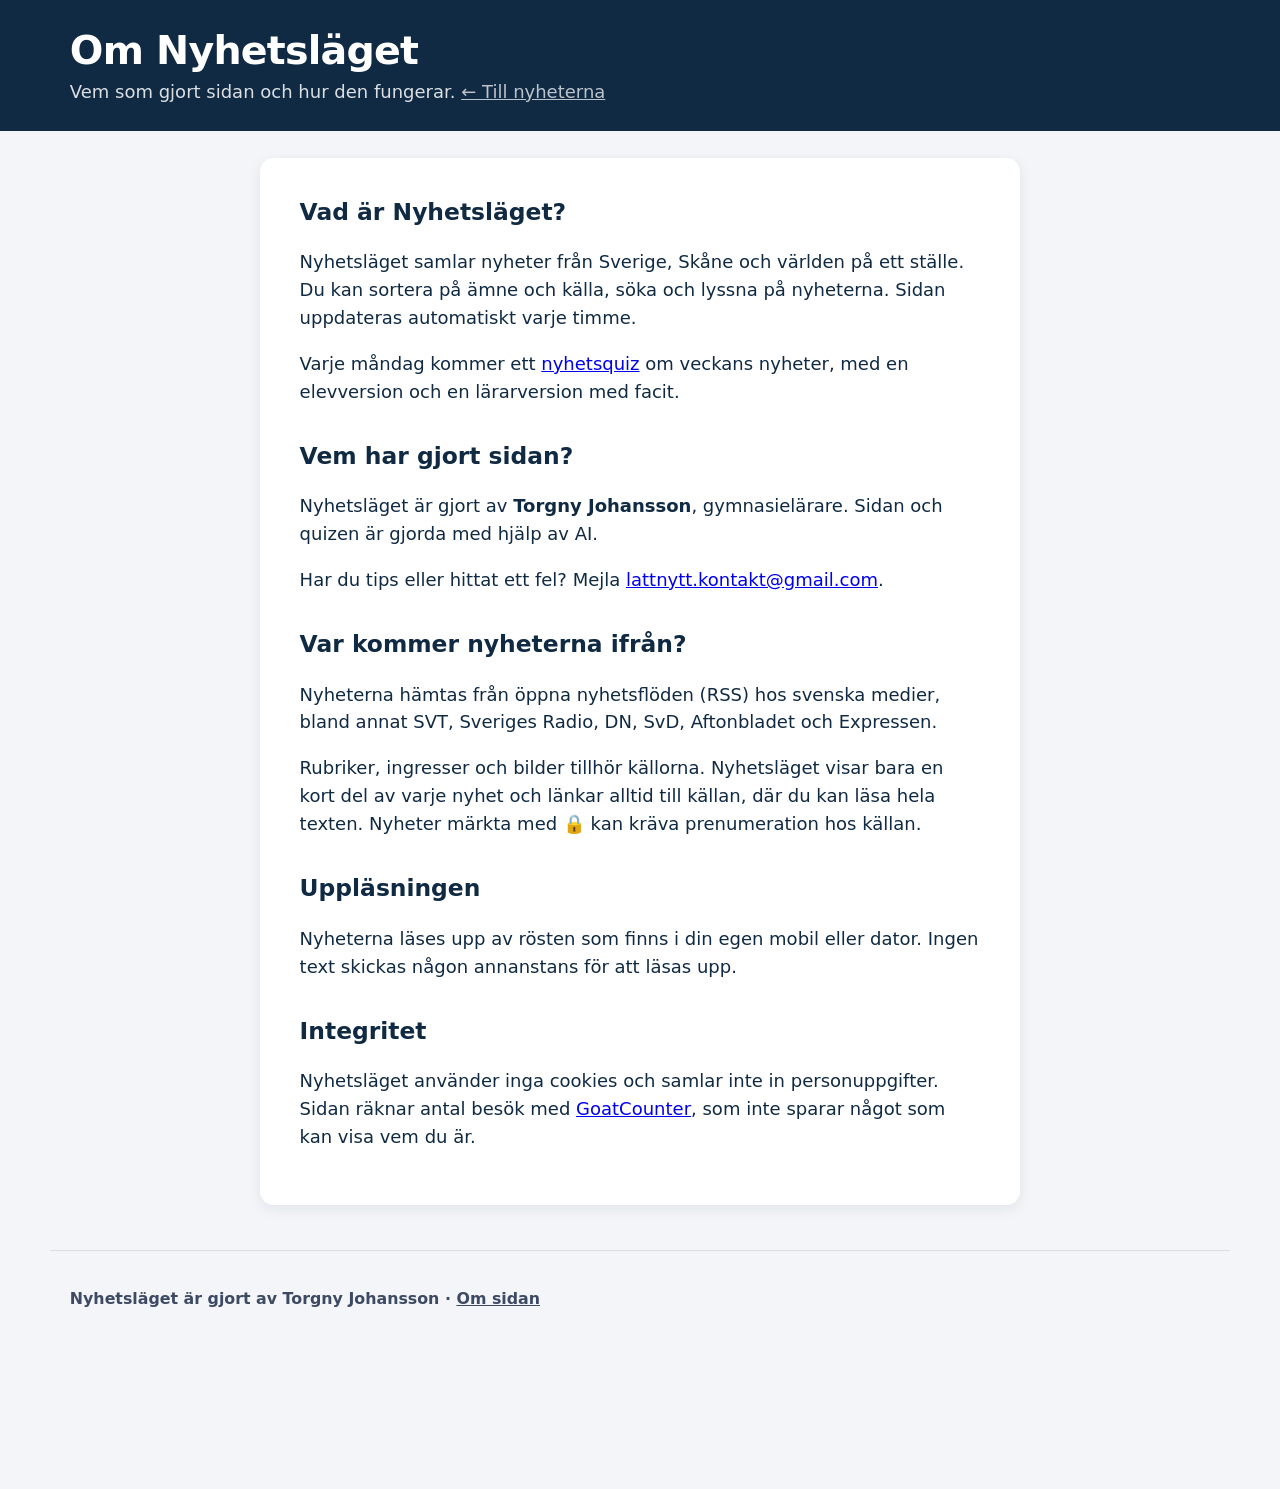
==== about.html @ 5385cae8 "Första versionen av Nyhetsläget Co-Authored-By: Claude Opus 5.5 <noreply@anthropic.com> Claude-Sessi" ====
<!DOCTYPE html>
<html lang="sv">
<head>
  <meta charset="utf-8">
  <meta name="viewport" content="width=device-width, initial-scale=1">
  <title>Om Nyhetsläget</title>
  <meta name="description" content="Om Nyhetsläget – nyheter från Sverige, Skåne och världen samlade på ett ställe.">
  <meta property="og:type" content="website">
  <meta property="og:site_name" content="Nyhetsläget">
  <meta property="og:title" content="Om Nyhetsläget">
  <meta property="og:description" content="Nyheter från Sverige, Skåne och världen samlade på ett ställe.">
  <meta property="og:url" content="https://dragbasun69-jpg.github.io/nyhetslaget/about.html">
  <meta property="og:image" content="https://dragbasun69-jpg.github.io/nyhetslaget/og-bild.png">
  <meta name="twitter:card" content="summary_large_image">
  <link rel="canonical" href="https://dragbasun69-jpg.github.io/nyhetslaget/about.html">
  <link rel="icon" href="data:image/svg+xml,<svg xmlns='http://www.w3.org/2000/svg' viewBox='0 0 100 100'><text y='.9em' font-size='90'>🗞️</text></svg>">
  <link rel="stylesheet" href="style.css?v=1">
  <style>
    .about { background:#fff; border-radius:14px; padding:2rem 2.2rem; margin:1.5rem auto 2rem; max-width:760px; box-shadow:0 4px 14px rgba(16,42,67,.08); }
    .about h2 { font-size:1.3rem; margin:1.8rem 0 .4rem; }
    .about h2:first-child { margin-top:0; }
    .about p, .about li { max-width:65ch; }
    .about ul { padding-left:1.2rem; }
    .back { color:#fff; opacity:.85; }
    @media (max-width:600px) { .about { padding:1.3rem 1.1rem; } }
  </style>
</head>
<body>
  <header class="top">
    <div class="wrap top-inner">
      <div>
        <h1>Om Nyhetsläget</h1>
        <p class="tagline">Vem som gjort sidan och hur den fungerar. <a class="back" href="./">← Till nyheterna</a></p>
      </div>
    </div>
  </header>

  <main class="wrap">
    <article class="about">
      <h2>Vad är Nyhetsläget?</h2>
      <p>Nyhetsläget samlar nyheter från Sverige, Skåne och världen på ett ställe. Du kan sortera på ämne och källa, söka och lyssna på nyheterna. Sidan uppdateras automatiskt varje timme.</p>
      <p>Varje måndag kommer ett <a href="quiz.html">nyhetsquiz</a> om veckans nyheter, med en elevversion och en lärarversion med facit.</p>

      <h2>Vem har gjort sidan?</h2>
      <p>Nyhetsläget är gjort av <b>Torgny Johansson</b>, gymnasielärare. Sidan och quizen är gjorda med hjälp av AI.</p>
      <p id="contact" hidden>Har du tips eller hittat ett fel? Mejla <a id="contactLink" href="#"></a>.</p>

      <h2>Var kommer nyheterna ifrån?</h2>
      <p id="sourceList">Nyheterna hämtas från öppna nyhetsflöden (RSS) hos svenska medier, bland annat SVT, Sveriges Radio, DN, SvD, Aftonbladet och Expressen.</p>
      <p>Rubriker, ingresser och bilder tillhör källorna. Nyhetsläget visar bara en kort del av varje nyhet och länkar alltid till källan, där du kan läsa hela texten. Nyheter märkta med 🔒 kan kräva prenumeration hos källan.</p>

      <h2>Uppläsningen</h2>
      <p>Nyheterna läses upp av rösten som finns i din egen mobil eller dator. Ingen text skickas någon annanstans för att läsas upp.</p>

      <h2>Integritet</h2>
      <p>Nyhetsläget använder inga cookies och samlar inte in personuppgifter. Sidan räknar antal besök med <a href="https://www.goatcounter.com" rel="noopener">GoatCounter</a>, som inte sparar något som kan visa vem du är.</p>
    </article>
  </main>

  <footer class="wrap foot">
    <p class="credit">Nyhetsläget är gjort av Torgny Johansson · <a href="about.html">Om sidan</a></p>
  </footer>

  <script>
    // Kontaktadress. Lämna tom för att dölja kontaktraden.
    const CONTACT_EMAIL = ["lattnytt.kontakt", "gmail.com"].join("@");
    if (CONTACT_EMAIL) {
      const a = document.getElementById("contactLink");
      a.href = "mailto:" + CONTACT_EMAIL;
      a.textContent = CONTACT_EMAIL;
      document.getElementById("contact").hidden = false;
    }
    // Lista källorna som faktiskt används
    fetch("data/news.json").then((r) => r.json()).then((d) => {
      const names = [...new Set((d.sources || []).filter((s) => s.ok).map((s) => s.name))];
      if (names.length) document.getElementById("sourceList").textContent =
        "Nyheterna hämtas från öppna nyhetsflöden (RSS) hos: " + names.join(", ") + ".";
    }).catch(() => {});
  </script>
  <script data-goatcounter="https://nyhetslaget.goatcounter.com/count" async src="//gc.zgo.at/count.js"></script>
</body>
</html>
---- style.css ----
:root {
  --ink: #102a43;
  --ink-soft: #3d4a63;
  --bg: #f3f5f8;
  --card: #ffffff;
  --accent: #c0392b;
  --accent-ink: #ffffff;
  --line: #d9dee6;
  --highlight: #fff1a8;
  --font-scale: 1;
  --radius: 14px;
}

* { box-sizing: border-box; }

html { font-size: calc(18px * var(--font-scale)); }

body {
  margin: 0;
  font-family: system-ui, -apple-system, "Segoe UI", Roboto, "Helvetica Neue", Arial, sans-serif;
  background: var(--bg);
  color: var(--ink);
  line-height: 1.55;
  padding-bottom: 9rem;
}

.wrap { max-width: 1180px; margin: 0 auto; padding: 0 1.1rem; }

.skip { position: absolute; left: -999px; }
.skip:focus { left: 1rem; top: 1rem; background: #fff; padding: .5rem 1rem; z-index: 10; }

/* Sidhuvud */
.top { background: var(--ink); color: #fff; padding: 1.6rem 0 1.4rem; }
.top-inner { display: flex; align-items: center; justify-content: space-between; gap: 1rem; flex-wrap: wrap; }
.top h1 { margin: 0; font-size: 2.2rem; letter-spacing: -0.02em; line-height: 1.1; }
.tagline { margin: .3rem 0 0; opacity: .85; }

/* Knappar */
.btn {
  font: inherit; font-weight: 650; border: 0; cursor: pointer;
  border-radius: 999px; padding: .65rem 1.2rem; min-height: 44px;
}
.btn-primary { background: var(--accent); color: var(--accent-ink); font-size: 1.05rem; }
.btn-primary:hover { filter: brightness(1.08); }
.btn-ghost { background: #fff; color: var(--ink); border: 2px solid var(--line); padding: .45rem .9rem; }
.top-actions { display: flex; gap: .6rem; flex-wrap: wrap; align-items: center; }
.btn-quiz { text-decoration: none; display: inline-flex; align-items: center; font-size: 1.05rem; padding: .55rem 1.1rem; }
.btn:focus-visible, .ctrl:focus-visible, .chip:focus-visible, a:focus-visible { outline: 3px solid var(--accent); outline-offset: 2px; }

/* Verktygsrad */
.toolbar { display: flex; justify-content: space-between; align-items: center; gap: .8rem; flex-wrap: wrap; padding-top: 1.1rem; padding-bottom: .6rem; }
.filters { display: flex; gap: .5rem; flex-wrap: wrap; }
.chip {
  font: inherit; font-size: .9rem; font-weight: 600; cursor: pointer;
  border: 2px solid var(--line); background: #fff; color: var(--ink);
  border-radius: 999px; padding: .35rem .9rem; min-height: 40px;
}
.chip[aria-pressed="true"] { background: var(--ink); border-color: var(--ink); color: #fff; }
.settings { display: flex; gap: .4rem; }
.search-wrap { flex: 1 1 100%; }
#search { width: 100%; font: inherit; padding: .7rem 1rem; border: 2px solid var(--line); border-radius: 999px; background: #fff; min-height: 48px; }
#search:focus { outline: 3px solid var(--accent); outline-offset: 1px; border-color: transparent; }
.visually-hidden { position: absolute; width: 1px; height: 1px; overflow: hidden; clip: rect(0 0 0 0); }

.status { color: var(--ink-soft); }

/* Nyhetskort */
.grid { display: grid; grid-template-columns: repeat(auto-fill, minmax(min(100%, 330px), 1fr)); gap: 1.2rem; }

.card {
  background: var(--card); border-radius: var(--radius); overflow: hidden;
  display: flex; flex-direction: column;
  box-shadow: 0 1px 2px rgba(20,33,61,.06), 0 4px 14px rgba(20,33,61,.06);
  transition: box-shadow .2s, transform .2s;
}
.card.reading { box-shadow: 0 0 0 4px var(--accent), 0 8px 24px rgba(20,33,61,.15); }

.card-img { aspect-ratio: 16 / 9; background: var(--line); overflow: hidden; position: relative; }
.card-img img { position: relative; z-index: 1; width: 100%; height: 100%; object-fit: cover; display: block; }
.card-img .ph {
  position: absolute; inset: 0; display: grid; place-items: center;
  color: #fff; font-weight: 800; font-size: 1.4rem; text-align: center; padding: 1rem;
}

.card-body { padding: 1rem 1.15rem 1.15rem; display: flex; flex-direction: column; gap: .55rem; flex: 1; }
.meta { display: flex; gap: .6rem; align-items: center; font-size: .82rem; color: var(--ink-soft); flex-wrap: wrap; }
.badge { color: #fff; font-weight: 700; padding: .12rem .55rem; border-radius: 6px; font-size: .78rem; }
.card h2 { margin: 0; font-size: 1.28rem; line-height: 1.25; }
.card h2 a { color: inherit; text-decoration: none; }
.card h2 a:hover { text-decoration: underline; }
.summary { margin: 0; color: var(--ink); }
.sent.on, .card h2.on { background: var(--highlight); border-radius: 3px; box-shadow: 0 0 0 2px var(--highlight); }

.card-actions { display: flex; gap: .6rem; margin-top: auto; padding-top: .4rem; flex-wrap: wrap; }
.listen {
  font: inherit; font-weight: 700; font-size: .95rem; cursor: pointer;
  background: var(--ink); color: #fff; border: 0; border-radius: 999px; padding: .5rem 1rem; min-height: 44px;
}
.listen[aria-pressed="true"] { background: var(--accent); }
.more { align-self: center; color: var(--ink); font-weight: 600; font-size: .95rem; }

/* Sidfot */
.foot { color: var(--ink-soft); font-size: .88rem; margin-top: 2.5rem; border-top: 1px solid var(--line); padding-top: 1rem; }
.small { font-size: .8rem; }
.credit { margin-top: 1rem; font-weight: 600; }
.foot a { color: inherit; }

/* Spelare */
.player {
  position: fixed; left: 0; right: 0; bottom: 0; z-index: 5;
  background: var(--ink); color: #fff; padding: .8rem 0 calc(.8rem + env(safe-area-inset-bottom));
  box-shadow: 0 -6px 20px rgba(0,0,0,.2);
}
.player-inner { display: flex; align-items: center; gap: 1rem; flex-wrap: wrap; justify-content: space-between; }
.now { display: flex; flex-direction: column; min-width: 0; flex: 1 1 240px; }
.now-label { font-size: .75rem; text-transform: uppercase; letter-spacing: .08em; opacity: .7; }
.now-title { font-weight: 700; white-space: nowrap; overflow: hidden; text-overflow: ellipsis; }
.controls { display: flex; gap: .4rem; }
.ctrl {
  font-size: 1.2rem; width: 48px; height: 48px; border-radius: 50%; border: 0; cursor: pointer;
  background: rgba(255,255,255,.12); color: #fff;
}
.ctrl-main { background: var(--accent); }
.voice-settings { display: flex; gap: .8rem; font-size: .85rem; flex-wrap: wrap; }
.voice-settings label { display: flex; flex-direction: column; gap: .2rem; }
.voice-settings select { font: inherit; padding: .3rem; border-radius: 8px; border: 0; max-width: 200px; }

@media (max-width: 600px) {
  .top h1 { font-size: 1.8rem; }
  .voice-settings { width: 100%; }
  .voice-settings label { flex: 1; }
  .voice-settings select { max-width: none; width: 100%; }
}

@media (prefers-reduced-motion: reduce) { * { transition: none !important; scroll-behavior: auto !important; } }

/* Lätt nytts egna nyheter */
.own .card-body { gap: .5rem; }
.own .summary { margin: 0; }
.own .ph .emoji { font-size: 3.2rem; }
.tipbox { background: #fff6e6; border-left: 4px solid var(--accent); padding: .45rem .7rem; border-radius: 4px; margin: .3rem 0 0; font-size: .95rem; }
.sources { font-size: .85rem; color: var(--ink-soft); }
.sources summary { cursor: pointer; font-weight: 600; min-height: 32px; display: flex; align-items: center; }
.sources ul { margin: .3rem 0 0 1rem; padding: 0; }
.sources a { color: var(--ink); }
.ai { font-size: .78rem; color: var(--ink-soft); margin: .2rem 0 0; font-style: italic; }
.draft-banner { background: #fff3cd; border: 2px dashed #e0a800; padding: .8rem 1rem; border-radius: 10px; margin: 1rem 0 0; }
.own .card-img { aspect-ratio: 3 / 1; }

/* Nyhetsläget */
.source-pick select { font: inherit; font-size: .9rem; padding: .45rem .7rem; border-radius: 999px; border: 2px solid var(--line); background: #fff; min-height: 40px; max-width: 100%; }
.cat { font-size: .78rem; font-weight: 700; color: var(--ink-soft); text-transform: uppercase; letter-spacing: .04em; }
.more-wrap { text-align: center; margin: 1.5rem 0 0; }
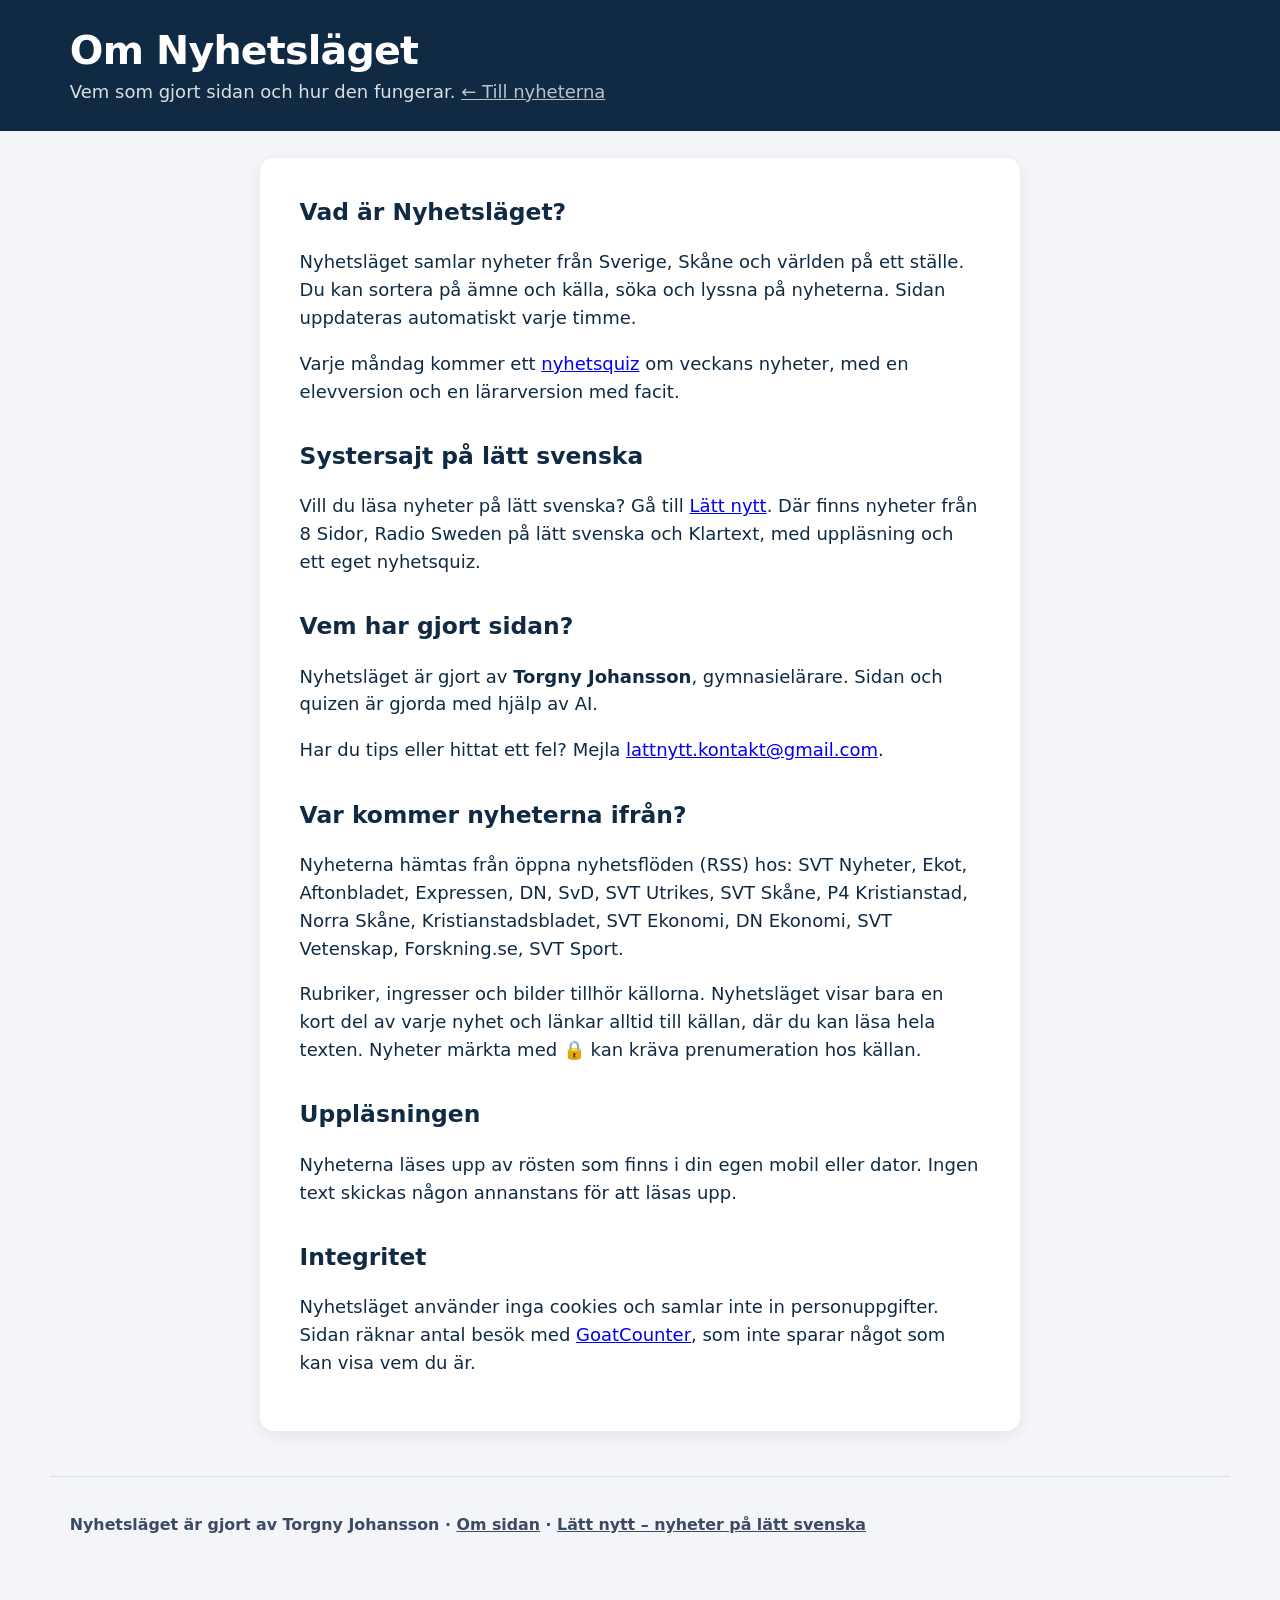
==== commit 53e271dc: "Länk till Lätt nytt Co-Authored-By: Claude Opus 5.5 <noreply@anthropic.com> Claude-Session: https://" ====
--- a/about.html
+++ b/about.html
@@ -41,6 +41,9 @@
       <p>Nyhetsläget samlar nyheter från Sverige, Skåne och världen på ett ställe. Du kan sortera på ämne och källa, söka och lyssna på nyheterna. Sidan uppdateras automatiskt varje timme.</p>
       <p>Varje måndag kommer ett <a href="quiz.html">nyhetsquiz</a> om veckans nyheter, med en elevversion och en lärarversion med facit.</p>
 
+      <h2>Systersajt på lätt svenska</h2>
+      <p>Vill du läsa nyheter på lätt svenska? Gå till <a href="https://dragbasun69-jpg.github.io/lattnytt/">Lätt nytt</a>. Där finns nyheter från 8 Sidor, Radio Sweden på lätt svenska och Klartext, med uppläsning och ett eget nyhetsquiz.</p>
+
       <h2>Vem har gjort sidan?</h2>
       <p>Nyhetsläget är gjort av <b>Torgny Johansson</b>, gymnasielärare. Sidan och quizen är gjorda med hjälp av AI.</p>
       <p id="contact" hidden>Har du tips eller hittat ett fel? Mejla <a id="contactLink" href="#"></a>.</p>
@@ -58,7 +61,7 @@
   </main>
 
   <footer class="wrap foot">
-    <p class="credit">Nyhetsläget är gjort av Torgny Johansson · <a href="about.html">Om sidan</a></p>
+    <p class="credit">Nyhetsläget är gjort av Torgny Johansson · <a href="about.html">Om sidan</a> · <a href="https://dragbasun69-jpg.github.io/lattnytt/">Lätt nytt – nyheter på lätt svenska</a></p>
   </footer>
 
   <script>
--- a/style.css
+++ b/style.css
@@ -151,3 +151,6 @@
 .source-pick select { font: inherit; font-size: .9rem; padding: .45rem .7rem; border-radius: 999px; border: 2px solid var(--line); background: #fff; min-height: 40px; max-width: 100%; }
 .cat { font-size: .78rem; font-weight: 700; color: var(--ink-soft); text-transform: uppercase; letter-spacing: .04em; }
 .more-wrap { text-align: center; margin: 1.5rem 0 0; }
+.also { margin: 0; font-size: .82rem; color: var(--ink-soft); font-style: italic; }
+.sister { margin: .5rem 0 0; font-size: .92rem; }
+.sister a { color: #fff; font-weight: 600; text-decoration: underline; text-underline-offset: 3px; }
